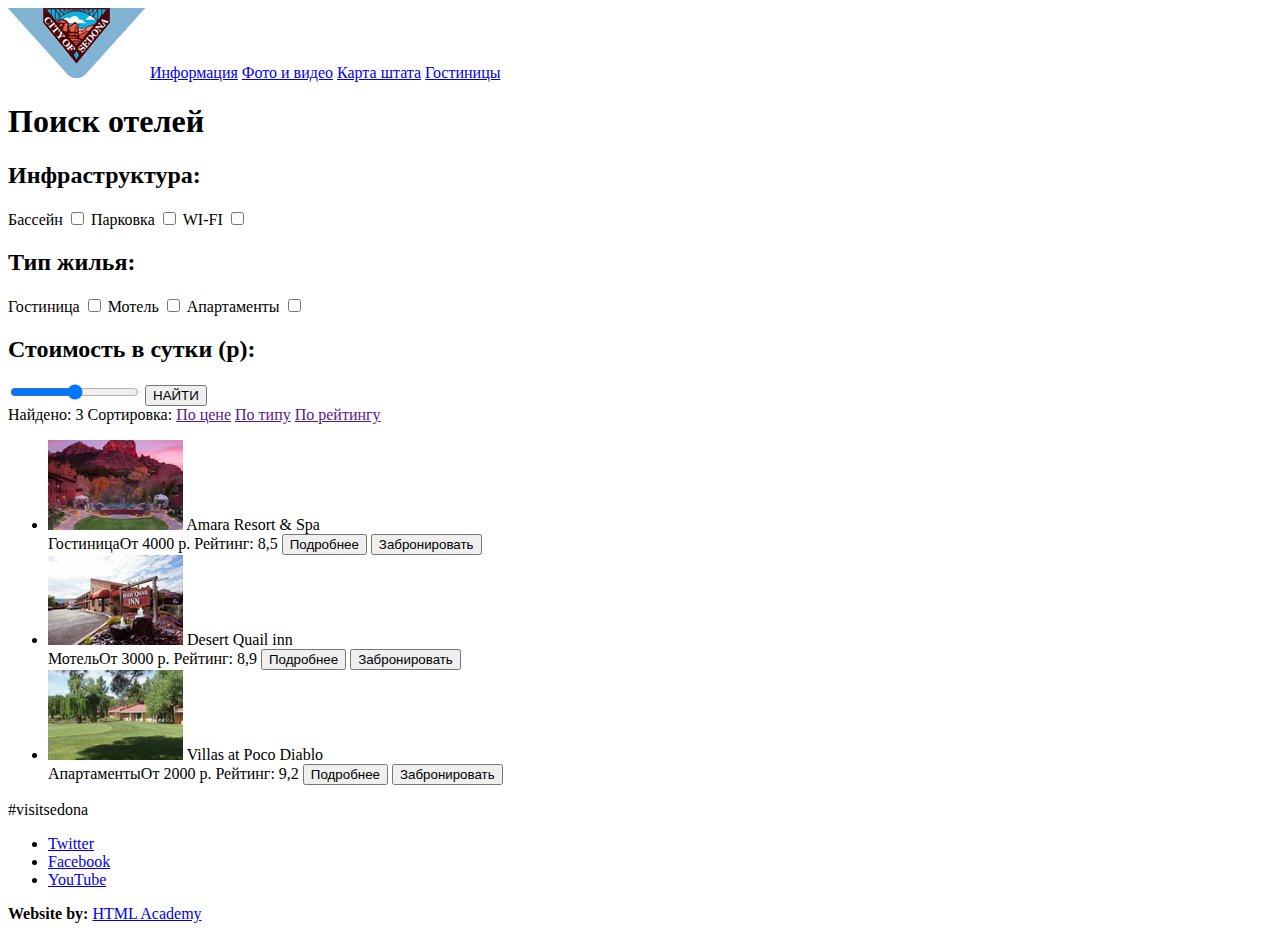
==== hotels.html @ ab0c0e74 "Добавил изображения, создал стилевой файл" ====
<!DOCTYPE html>
<html lang="ru">
    <head>
        <meta charset="utf-8">
        <title>Поиск отелей в Седоне</title>
        <link rel="stylesheet" href="style.css">
    </head>    
	<body>
		<header class="main-header">
			<nav class="main-nav">
				<a class="main-header-logo">
            		<img src="img/Logo-nav.jpg" alt="Логотип Седона" width="138" height="70">
				</a>	
            <!--размер изображения взят от балды-->
            
                <a href="#">Информация</a>
                <a href="#">Фото и видео</a>
                <a href="#">Карта штата</a>
                <a href="#">Гостиницы</a>
            </nav>
		</header>
		
		<main class="container">
			
			<h1 class="visually-hidden">Поиск отелей</h1>
			
			<form action="" method="get" class="hotel-search-form">
				<h2 class="infrastructure">Инфраструктура:</h2>
				<label for="pool-checkbox">Бассейн</label>
				<input type="checkbox" name="pool" id="pool-checkbox">
				<label for="parking-checkbox">Парковка</label>
				<input type="checkbox" name="parking" id="parking-checkbox">
				<label for="wifi-checkbox">WI-FI</label>
				<input type="checkbox" name="wifi" id="wifi-checkbox">

				<h2 class="housing-type">Тип жилья:</h2>
				<label for="hotel-checkbox">Гостиница</label>
				<input type="checkbox" name="hotel" id="hotel-checkbox">
				<label for="motel-checkbox">Мотель</label>
				<input type="checkbox" name="motel" id="motel-checkbox">
				<label for="apartments-checkbox">Апартаменты</label>
				<input type="checkbox" name="apartments" id="apartments-checkbox">

				<h2>Стоимость в сутки (р):</h2>
				<label></label>
				<input type="range" min="0" max="1000000">
				<input type=submit value="НАЙТИ">		
			</form>	
				<div class="search-sort">
					<span class="found">Найдено:</span> <span>3</span>
					<span class="sort">Сортировка:</span> <span class="sort-price"><a href="">По цене</a></span> <span class="sort-type"><a href="">По типу</a></span> <span class="sort-rate"><a href="">По рейтингу</a></span>	
				</div>
			<ul class="search-results">
				<li>
					<img src="img/resort-spa.jpg" width="135" height="90" alt="гостиница">
					<span class="search-results-name">Amara Resort & Spa</span>
					<br>
					<span class="search-results-type">Гостиница</span><span class="search-result-price">От 4000 р.</span>
					<span class="raiting">Рейтинг: 8,5</span>
					<button class="details">Подробнее</button>
					<button class="book">Забронировать</button>
				</li>
				<li>
					<img src="img/Quaill.jpg" width="135" height="90" alt="мотель">
					<span class="search-results-name">Desert Quail inn</span>
					<br>
					<span class="search-results-type">Мотель</span><span class="search-result-price">От 3000 р.</span>
					<span class="raiting">Рейтинг: 8,9</span>
					<button class="details">Подробнее</button>
					<button class="book">Забронировать</button>
				</li>
				<li>
					<img src="img/Poco-diablo.jpg" width="135" height="90" alt="апартаменты">
					<span class="search-results-name">Villas at Poco Diablo</span>
					<br>
					<span class="search-results-type">Апартаменты</span><span class="search-result-price">От 2000 р.</span>
					<span class="raiting">Рейтинг: 9,2</span>
					<button class="details">Подробнее</button>
					<button class="book">Забронировать</button>
				</li>
			</ul>
			
		</main>	
		<footer class="main-footer">
        	<p>#visitsedona</p>
			<div class="social-buttons">
		  		<ul>
          			<li><a class="social-button" href="#">Twitter</a></li>
					<li><a class="social-button" href="#">Facebook</a></li>
					<li><a class="social-button" href="#">YouTube</a></li>
        		</ul>
			</div>
      		<p class="footer-copyright">
        		<b>Website by:</b> 
				<a class="button" href="https://htmlacademy.ru">HTML Academy</a>
			</p>
		
		</footer>
	</body>
</html>
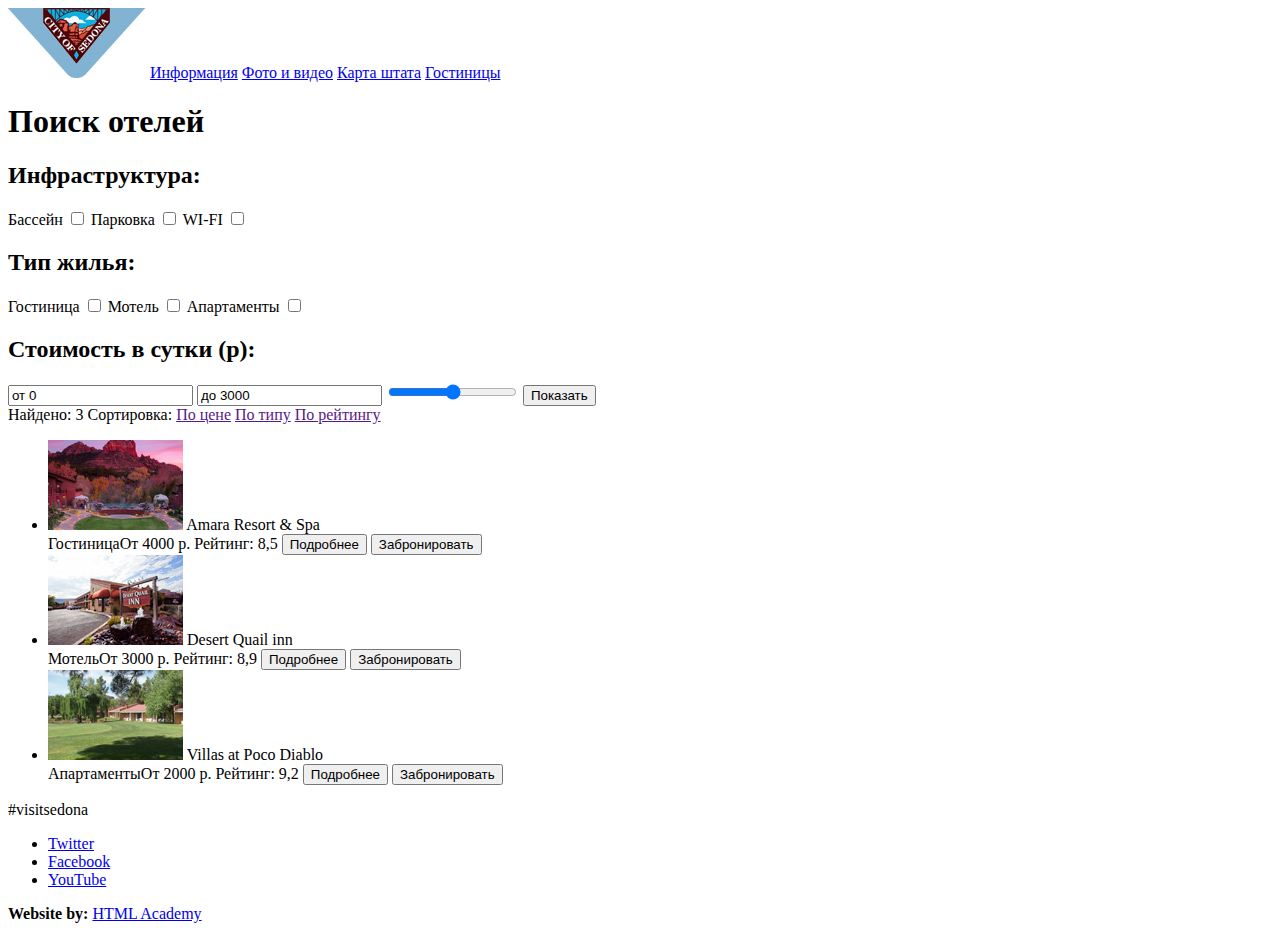
==== commit dc70c01c: "мелкие изменения" ====
--- a/hotels.html
+++ b/hotels.html
@@ -11,7 +11,7 @@
 				<a class="main-header-logo">
             		<img src="img/Logo-nav.jpg" alt="Логотип Седона" width="138" height="70">
 				</a>	
-            <!--размер изображения взят от балды-->
+            
             
                 <a href="#">Информация</a>
                 <a href="#">Фото и видео</a>
@@ -42,9 +42,16 @@
 				<input type="checkbox" name="apartments" id="apartments-checkbox">
 
 				<h2>Стоимость в сутки (р):</h2>
-				<label></label>
-				<input type="range" min="0" max="1000000">
-				<input type=submit value="НАЙТИ">		
+					<label>
+						<input type="text" value="от 0">
+					</label>
+					<label>
+						<input type="text" value="до 3000">	
+					</label>
+					<label>
+						<input type="range" min="0" max="10000" step="100">
+					</label>	
+				<input type=submit value="Показать">		
 			</form>	
 				<div class="search-sort">
 					<span class="found">Найдено:</span> <span>3</span>
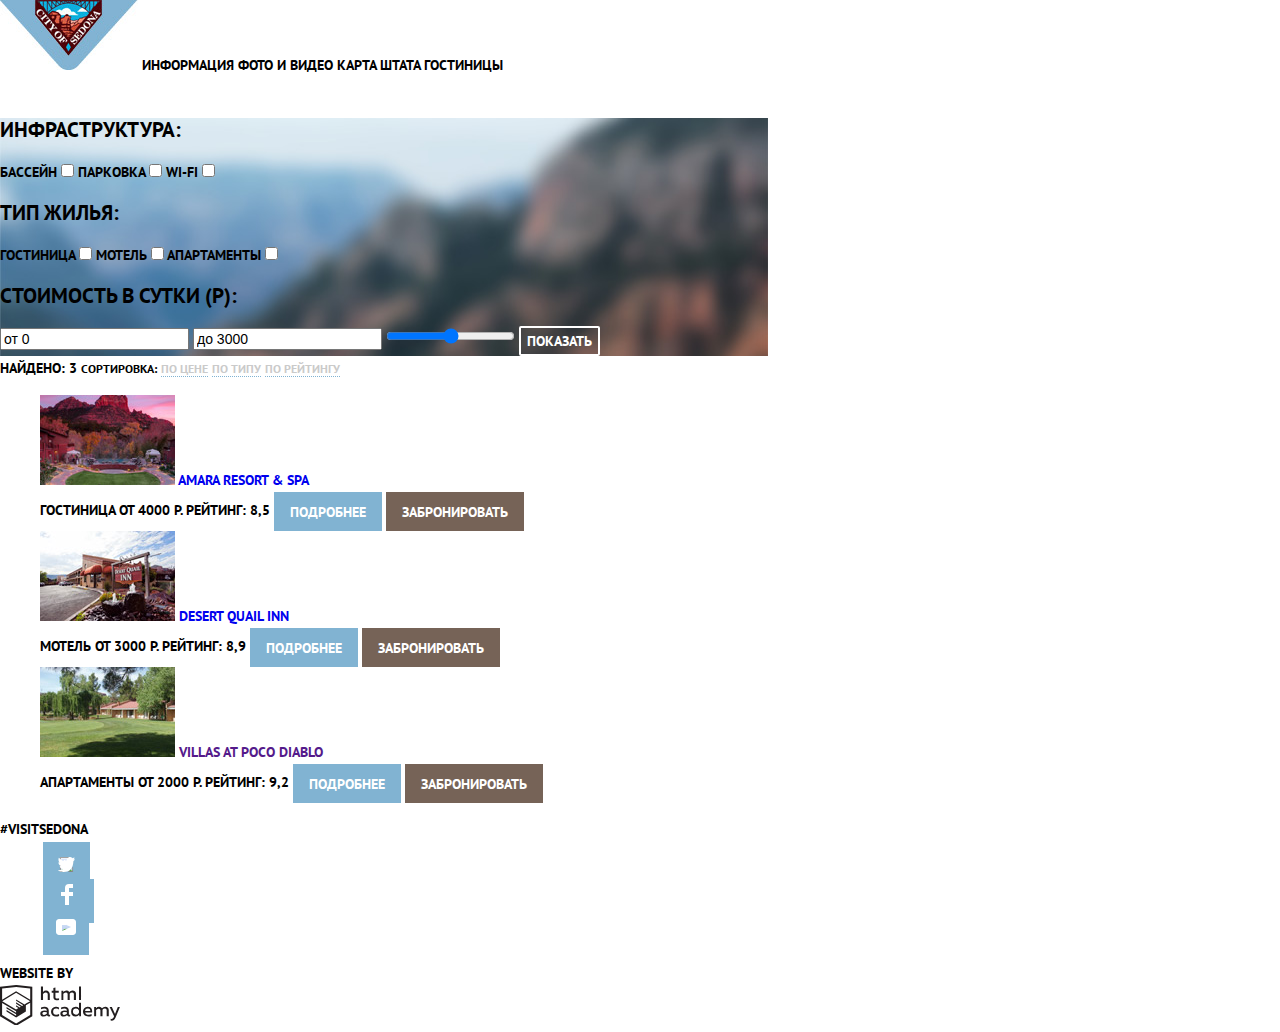
==== commit d740142f: "Базовая стилизация" ====
--- a/hotels.html
+++ b/hotels.html
@@ -3,7 +3,9 @@
     <head>
         <meta charset="utf-8">
         <title>Поиск отелей в Седоне</title>
-        <link rel="stylesheet" href="style.css">
+		<link href="https://fonts.googleapis.com/css?family=PT+Sans:400,700&amp;subset=cyrillic" rel="stylesheet">
+		<link href="css/normalize.css" rel="stylesheet">
+        <link rel="stylesheet" href="css/style.css">
     </head>    
 	<body>
 		<header class="main-header">
@@ -51,36 +53,36 @@
 					<label>
 						<input type="range" min="0" max="10000" step="100">
 					</label>	
-				<input type=submit value="Показать">		
+				<input type=submit value="Показать" class="button-show">		
 			</form>	
 				<div class="search-sort">
 					<span class="found">Найдено:</span> <span>3</span>
-					<span class="sort">Сортировка:</span> <span class="sort-price"><a href="">По цене</a></span> <span class="sort-type"><a href="">По типу</a></span> <span class="sort-rate"><a href="">По рейтингу</a></span>	
+					<span class="sort">Сортировка:</span> <span class="sort-type"><a href="#">По цене</a></span> <span class="sort-type"><a href="#">По типу</a></span> <span class="sort-type"><a href="#">По рейтингу</a></span>	
 				</div>
 			<ul class="search-results">
 				<li>
 					<img src="img/resort-spa.jpg" width="135" height="90" alt="гостиница">
-					<span class="search-results-name">Amara Resort & Spa</span>
+					<span class="search-results-name"><a href="#">Amara Resort & Spa</a></span>
 					<br>
-					<span class="search-results-type">Гостиница</span><span class="search-result-price">От 4000 р.</span>
+					<span class="search-results-type">Гостиница</span> <span class="search-result-price">От 4000 р.</span>
 					<span class="raiting">Рейтинг: 8,5</span>
 					<button class="details">Подробнее</button>
 					<button class="book">Забронировать</button>
 				</li>
 				<li>
 					<img src="img/Quaill.jpg" width="135" height="90" alt="мотель">
-					<span class="search-results-name">Desert Quail inn</span>
+					<span class="search-results-name"><a href="#">Desert Quail inn</a></span>
 					<br>
-					<span class="search-results-type">Мотель</span><span class="search-result-price">От 3000 р.</span>
+					<span class="search-results-type">Мотель</span> <span class="search-result-price">От 3000 р.</span>
 					<span class="raiting">Рейтинг: 8,9</span>
 					<button class="details">Подробнее</button>
 					<button class="book">Забронировать</button>
 				</li>
 				<li>
 					<img src="img/Poco-diablo.jpg" width="135" height="90" alt="апартаменты">
-					<span class="search-results-name">Villas at Poco Diablo</span>
+					<span class="search-results-name"><a href="">Villas at Poco Diablo</a></span>
 					<br>
-					<span class="search-results-type">Апартаменты</span><span class="search-result-price">От 2000 р.</span>
+					<span class="search-results-type">Апартаменты</span> <span class="search-result-price">От 2000 р.</span>
 					<span class="raiting">Рейтинг: 9,2</span>
 					<button class="details">Подробнее</button>
 					<button class="book">Забронировать</button>
@@ -88,20 +90,22 @@
 			</ul>
 			
 		</main>	
-		<footer class="main-footer">
-        	<p>#visitsedona</p>
-			<div class="social-buttons">
-		  		<ul>
-          			<li><a class="social-button" href="#">Twitter</a></li>
-					<li><a class="social-button" href="#">Facebook</a></li>
-					<li><a class="social-button" href="#">YouTube</a></li>
-        		</ul>
-			</div>
-      		<p class="footer-copyright">
-        		<b>Website by:</b> 
-				<a class="button" href="https://htmlacademy.ru">HTML Academy</a>
-			</p>
-		
-		</footer>
+		<footer class="main-footer">	
+    	<p>#visitsedona</p>
+		<div class="social-buttons">
+		  <ul>
+			  <li><a class="social-button twitter" href="#">
+				  <svg xmlns="http://www.w3.org/2000/svg" xmlns:xlink="http://www.w3.org/1999/xlink" width="17" height="15" viewBox="0 0 17 15"><image overflow="visible" width="17" height="15" xlink:href="t.png"/><path fill="#FFF" d="M10.95.144c1.685-.496 2.984.27 3.577 1.179.673-.231 1.331-.481 2.011-.708a2.345 2.345 0 0 1-.857 1.768c.685.17 1.304-.491 1.304-.491-.169 1-1.006 1.788-1.563 2.024-.231 6.75-3.175 11.217-10.077 11.082h-.446c-.41 0-4.164-.46-4.898-1.887 2.271.196 3.893-.422 4.693-1.177-.96-.3-2.679-.477-2.979-2.95.349.106.564.228 1.19.119C1.705 8.247.374 7.53.448 5.33c.285.328 1.067.536 1.34.472C1.085 5.561-.182 2.442.894.85c1.818 1.854 3.735 3.606 7.152 3.773C8.254 2.33 9.183.793 10.95.144z"/></svg><span class="visually-hidden">Twitter</span></a></li>
+          		<li><a class="social-button facebook" href="#"><svg xmlns="http://www.w3.org/2000/svg" width="12" height="22" viewBox="0 0 12 22"><path fill="#FFF" d="M12 4V0H8a4 4 0 0 0-4 4v4H0v4h4v10h4V12h4V8H8V4h4z"/></svg>
+				<span class="visually-hidden">Facebook</span></a></li>
+          		<li><a class="social-button youtube" href="#"><svg xmlns="http://www.w3.org/2000/svg" xmlns:xlink="http://www.w3.org/1999/xlink" width="20" height="16" viewBox="0 0 20 16"><image overflow="visible" width="20" height="16" xlink:href="youtube.png"/><path fill="#FFF" d="M17 0H3C1.35 0 0 1.35 0 3v10c0 1.65 1.35 3 3 3h14c1.65 0 3-1.35 3-3V3c0-1.65-1.35-3-3-3zM6.027 11.998V4.002L15.014 8l-8.987 3.998z"/></svg><span class="visually-hidden">YouTube</span></a></li>
+          </ul>
+      	</div>
+      	<p class="footer-copyright">
+			<b>Website by</b> 
+			<a href="https://htmlacademy.ru"><svg id="Layer_1" data-name="Layer 1" xmlns="http://www.w3.org/2000/svg" viewBox="0 0 108.08 36.85"><title>logo-htmlacademy-small1</title><path d="M44.61,26.88a2,2,0,0,0,.55-0.1v1.33a3.25,3.25,0,0,1-1.18.21,1.67,1.67,0,0,1-1.67-1,4.84,4.84,0,0,1-3.14,1.08c-1.51,0-2.91-.83-2.91-2.55,0-2.13,2-2.79,3.71-2.79a11.08,11.08,0,0,1,2.17.25v-0.3c0-1-.76-1.77-2.19-1.77a7.42,7.42,0,0,0-3,.64v-1.7a10.21,10.21,0,0,1,3.19-.55c2.36,0,3.81,1.12,3.81,3.65v3a0.54,0.54,0,0,0,.49.59h0.17Zm-6.44-1.13A1.35,1.35,0,0,0,39.63,27h0.11a3.39,3.39,0,0,0,2.41-1V24.58a9.72,9.72,0,0,0-1.81-.21c-1,0-2.16.33-2.16,1.38h0Zm12.36-6.11a5,5,0,0,1,2.57.64V22a4.08,4.08,0,0,0-2.3-.7,2.75,2.75,0,1,0,0,5.49,5,5,0,0,0,2.43-.64v1.71a6.27,6.27,0,0,1-2.76.57A4.21,4.21,0,0,1,46,24.51q0-.21,0-0.41a4.32,4.32,0,0,1,4.18-4.46h0.38Zm12.17,7.24a2,2,0,0,0,.55-0.1v1.33a3.25,3.25,0,0,1-1.18.21,1.67,1.67,0,0,1-1.67-1,4.84,4.84,0,0,1-3.14,1.08c-1.51,0-2.91-.83-2.91-2.55,0-2.13,2-2.79,3.71-2.79a11.08,11.08,0,0,1,2.17.25v-0.3c0-1-.76-1.77-2.19-1.77a7.42,7.42,0,0,0-3,.64v-1.7a10.21,10.21,0,0,1,3.19-.55c2.36,0,3.81,1.12,3.81,3.65v3a0.54,0.54,0,0,0,.49.59h0.17Zm-6.44-1.13A1.35,1.35,0,0,0,57.73,27h0.11a3.39,3.39,0,0,0,2.41-1V24.58a9.72,9.72,0,0,0-1.81-.21c-1.06,0-2.16.33-2.16,1.38h0ZM73,16V28.2H71.35V26.88a3.88,3.88,0,0,1-3.19,1.54,4.4,4.4,0,0,1,0-8.78,3.81,3.81,0,0,1,3,1.3V16H73Zm-4.53,5.22a2.76,2.76,0,1,0,0,5.52A2.86,2.86,0,0,0,71.15,25V23A2.91,2.91,0,0,0,68.49,21.27ZM79,19.64c3.31,0,4.46,2.68,3.92,5.09H76.7c0.21,1.5,1.67,2.11,3.19,2.11a6.11,6.11,0,0,0,2.64-.59v1.6a7.14,7.14,0,0,1-3,.57C77,28.42,74.78,27,74.78,24a4.18,4.18,0,0,1,4-4.39H79Zm0.09,1.54a2.28,2.28,0,0,0-2.44,2.1v0.06H81.3A2,2,0,0,0,79.13,21.18Zm5.73,7V19.87h1.65v1a3.81,3.81,0,0,1,2.78-1.27A2.86,2.86,0,0,1,91.89,21a4.12,4.12,0,0,1,2.91-1.33A3.06,3.06,0,0,1,98,23V28.2h-1.9V23.05a1.59,1.59,0,0,0-1.42-1.75H94.42a2.8,2.8,0,0,0-2.07,1.12V28.2h-1.9V23.05A1.59,1.59,0,0,0,89,21.31H88.8a3,3,0,0,0-2.21,1.29v5.63H84.86Zm21.31-8.33h1.9l-3.91,9.46c-0.9,2.17-2.09,2.86-3.35,2.86a4.76,4.76,0,0,1-1.1-.14V30.46a2.86,2.86,0,0,0,.85.12c0.9,0,1.58-.64,2.07-1.9l0.17-.42-4-8.4h2l2.86,6.29ZM38.73,1.46V6.22a3.81,3.81,0,0,1,2.7-1.14,3.25,3.25,0,0,1,3.44,3.4v5.15H43V8.72a1.81,1.81,0,0,0-1.61-2h-0.3a2.93,2.93,0,0,0-2.32,1.39v5.52h-1.9V1.46h1.9ZM49.94,2.31v3h3V6.91h-3v3.81c0,1.1.5,1.46,1.58,1.46a4.49,4.49,0,0,0,1.69-.33v1.6A6.8,6.8,0,0,1,51,13.8a2.55,2.55,0,0,1-2.86-2.74V6.89H46.58V5.26h1.5V2.74Zm5.4,11.31V5.28H57v1A3.81,3.81,0,0,1,59.77,5a2.86,2.86,0,0,1,2.6,1.33A4.12,4.12,0,0,1,65.28,5,3.06,3.06,0,0,1,68.44,8.4v5.21h-1.9V8.46a1.59,1.59,0,0,0-1.42-1.75H64.89a2.8,2.8,0,0,0-2.07,1.12v5.78h-1.9V8.46A1.59,1.59,0,0,0,59.5,6.71H59.27A3,3,0,0,0,57.06,8v5.63H55.34ZM71.17,1.45H73V13.6H71.17V1.45ZM14.71,0H14.55L0,1.54V28.21l14.55,8.66,14.55-8.66V1.54Zm12.5,27.1L14.55,34.64,1.9,27.12V16.18l12.59,7.5V25L5.86,19.9v1.31l8.68,5.21v1.39L5.87,22.65V24l8.68,5.21,8.75-5.24V18.31L27.2,16V27.12Zm0-12.53-3.48,2-1.6,1L14.51,13v1.31L21,18.23H21l-0.14.09-1,.54-5.37-3.2V17l4.24,2.52-1,.67-3.2-1.9v1.31l2.1,1.24L14.5,22.1,2,14.65,14.51,7.11Zm0-1.32L14.49,5.76,1.91,13.25v-10L14.56,1.92,27.21,3.25v10h0Z" transform="translate(0 -0.02)" fill="#231f20"/></svg>
+				<span class="visually-hidden">HTML Academy</span></a>
+		</p>
+    </footer>
 	</body>
 </html>	--- a/css/style.css
+++ b/css/style.css
@@ -0,0 +1,354 @@
+body {
+	margin: 0;
+	padding: 0;
+
+	font-family: "PT Sans", Arial, sans-serif;
+	font-size: 14px;
+	line-height: 24px;
+	font-weight: 700;
+	color: #000000;
+	text-transform: uppercase;
+
+	background-color: #ffffff;
+	
+}
+
+.visually-hidden
+{
+	font-size: 0px;
+}
+
+a {
+  text-decoration: none;
+}
+
+.main-nav {
+	font-weight: bold;
+	
+}
+
+
+.main-nav a {
+	color: black;
+}
+
+.main-nav a:hover,
+.main-nav a:focus
+{
+	color: #81b3d2;
+}
+
+.main-nav a:visited
+{
+	color: black;
+}
+
+.main-header-logo
+{
+	margin-left: auto;
+	margin-right: auto;
+}
+
+.reasons-top,
+.reasons-bottom,
+.features,
+.social-buttons ul
+
+{
+	list-style: none;
+}
+
+.reasons,
+.features
+
+{
+	text-align: center;
+}
+
+.intro
+{
+	background-color: #ffffff;
+}
+
+.intro-big 
+{
+	font-size: 21px;
+	font-weight: bold;
+}
+
+.intro-small
+{
+	color: #333333;
+}
+
+.reasons-top 
+{
+	background-color: #81b3d2;
+	color: white;
+}
+
+.reasons-header 
+{
+	font-size: 21px;
+	color: white;
+	font-weight: bold;
+}
+
+.features
+{
+	background-color: #ffffff;
+}
+
+.reasons-bottom 
+{
+	background-color: #eeeeee;
+	color: #333333;
+}
+
+.reasons-header-bottom
+
+{
+	font-size: 21px;
+	color: black;
+	font-weight: bold;
+}
+
+.features h3 
+{
+	font-size: 21px;
+	color: black;
+	font-weight: bold;
+}
+
+.features a {
+	color: black;
+}
+
+
+.features a:hover,
+.features a:focus
+{
+	color: #81b3d2;
+}
+
+.features a:visited
+{
+	color: black;
+}
+
+.features p
+{
+	color: #333333;
+}
+
+.interest
+{
+font-size: 30px;	
+}
+
+.map-section p
+
+{
+	color: #333333;
+}
+
+.map-section button
+{
+  font: inherit;	
+  text-align: center;
+  color: #ffffff;
+  vertical-align: middle;
+  text-transform: uppercase;
+  background-color: #766357;
+  border: none;	
+  padding-top: 30px;	
+  padding-bottom: 30px;
+  padding-left: 135px;
+  padding-right: 135px;
+	
+}
+
+.social-button
+{
+	text-align: center;
+	background-color: #81b3d2;
+	vertical-align: middle;
+}
+
+.twitter
+{
+	padding-top: 16px;
+	padding-bottom: 15px;
+	padding-left: 15px; 
+	padding-right: 15px;
+	margin: 3px;
+}
+
+.facebook
+{
+	padding-top: 13px;
+	padding-bottom: 13px;
+	padding-left: 18px; 
+	padding-right: 17px;
+	margin: 3px;
+}
+
+.youtube
+{
+	padding: 16px 13px 16px 13px;
+	margin: 3px;
+}
+
+.footer-copyright
+{
+	width: 120px;
+	height: 45px;
+	background-color: white;
+}
+
+
+
+/*страница поиска отелей*/
+
+
+.hotel-search-form
+{
+	background-image: url(../img/Hotels-background.jpg);
+	background-repeat:	no-repeat;
+}
+
+.button-show
+{
+	font: inherit;	
+  text-align: center;
+  color: #ffffff;
+  vertical-align: middle;
+  text-transform: uppercase;
+  background-color: rgba(255,255,255,0);
+	border: 2px solid white;
+	border-radius: 2px;
+}
+
+.button-show:hover,
+.button-show:focus
+{
+	background-color: white;
+	color: black;
+}
+
+.search-results
+{
+	list-style: none;
+}
+
+.sort
+{
+	font-size: 12px;
+}
+
+.sort-type a
+{
+	font-size: 12px;
+	color: #cacaca;
+	border-bottom: 1px dotted #81b3d2;
+}
+
+.sort-type a:visited
+{
+	color: #cacaca;
+}
+
+.sort-type a:hover,
+.sort-type a:focus
+{
+	color: #81b3d2;
+}
+
+.sort-type a:active
+{
+	color: black;
+}
+
+.search-result-name
+{
+	color: black;
+	font-weight: bold;
+}
+
+.search-result-name:visited
+{
+	color: black;
+}
+
+.search-result-name:hover,
+.search-result-name:focus
+{
+	color: #81b3d2;
+}
+
+.search-result-name:active
+{
+	color: #cacaca;
+	
+}
+
+
+
+.details
+{
+	  font: inherit;	
+  text-align: center;
+  color: #ffffff;
+  vertical-align: middle;
+  text-transform: uppercase;
+  background-color: #81b3d2;
+  border: none;	
+  padding-top: 8px;	
+  padding-bottom: 7px;
+  padding-left: 16px;
+  padding-right: 16px;
+  outline: none;	
+  
+}
+
+.book
+
+{
+
+	  font: inherit;	
+  text-align: center;
+  color: #ffffff;
+  vertical-align: middle;
+  text-transform: uppercase;
+  background-color: #766357;
+  border: none;	
+  padding-top: 8px;	
+  padding-bottom: 7px;
+  padding-left: 16px;
+  padding-right: 16px;
+	outline: none;
+}
+
+.details:hover,
+.details:focus
+{
+	background-color: #669ec0;
+}
+
+.details:active
+{
+	background-color: #5496bd;
+	color: #94b9d2;
+}
+
+.book:hover,
+.book:focus
+{
+	background-color: #604e43;
+}
+
+.book:active
+{
+	background-color: #503e33;
+	color: #8b827c;
+}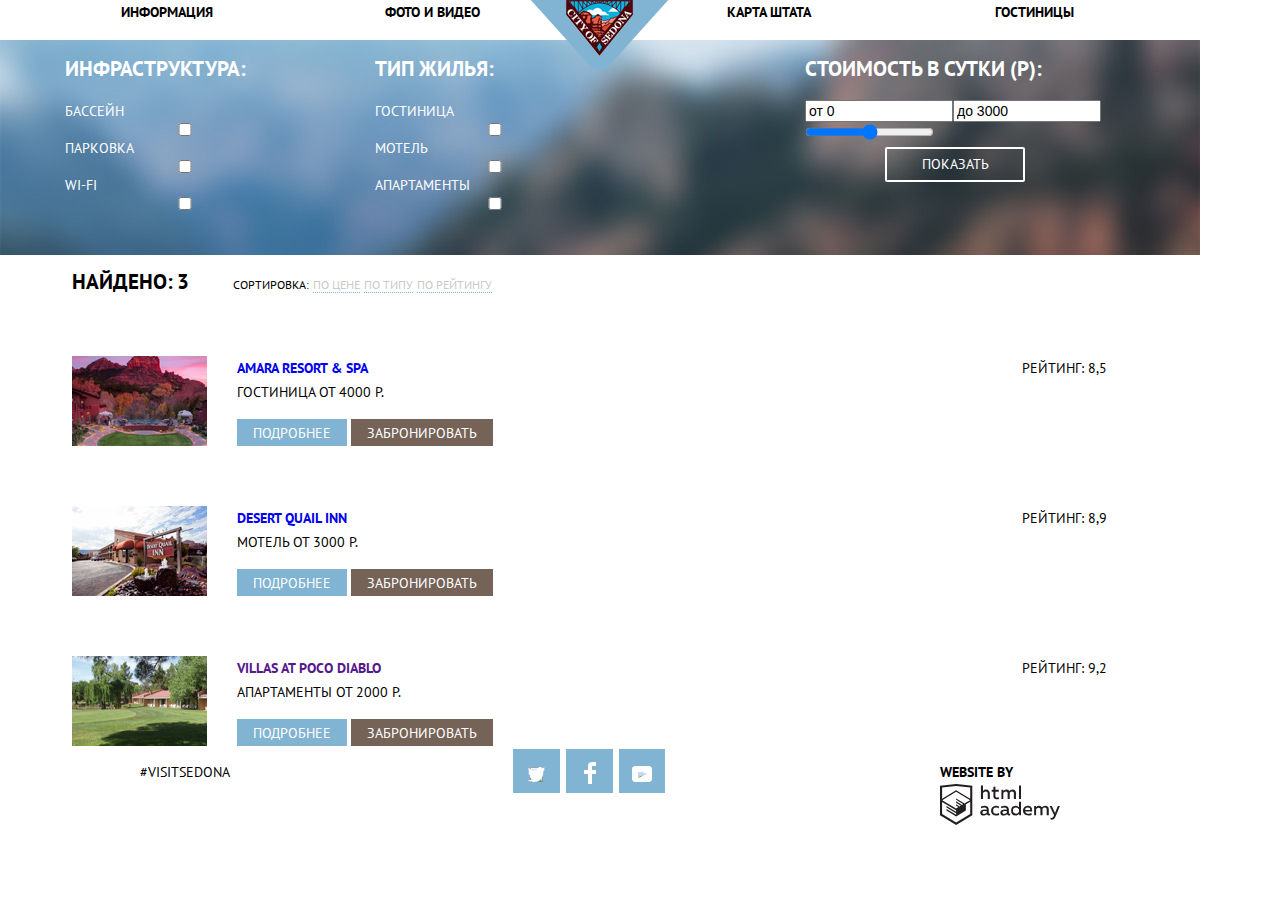
==== commit f05269b7: "Сетка" ====
--- a/hotels.html
+++ b/hotels.html
@@ -9,101 +9,134 @@
     </head>    
 	<body>
 		<header class="main-header">
-			<nav class="main-nav">
-				<a class="main-header-logo">
-            		<img src="img/Logo-nav.jpg" alt="Логотип Седона" width="138" height="70">
-				</a>	
-            
-            
-                <a href="#">Информация</a>
-                <a href="#">Фото и видео</a>
-                <a href="#">Карта штата</a>
-                <a href="#">Гостиницы</a>
-            </nav>
-		</header>
+				<nav class="main-nav">
+						
+					<div class="main-header-links">	
+						<div class="main-header-links-1">
+							<a href="#">Информация</a>
+							<a href="#">Фото и видео</a>
+						</div>
+						<div class="main-header-logo">
+						<a href=#>
+						<img src="img/Top-logo.png" width="138" height="70">
+						</a>	
+					</div>
+						<div class="main-header-links-2">
+							<a href="#">Карта штата</a>
+							<a href="#">Гостиницы</a>
+						</div>
+					</div>	
+				</nav>
+			</header>
 		
 		<main class="container">
 			
 			<h1 class="visually-hidden">Поиск отелей</h1>
 			
 			<form action="" method="get" class="hotel-search-form">
-				<h2 class="infrastructure">Инфраструктура:</h2>
-				<label for="pool-checkbox">Бассейн</label>
-				<input type="checkbox" name="pool" id="pool-checkbox">
-				<label for="parking-checkbox">Парковка</label>
-				<input type="checkbox" name="parking" id="parking-checkbox">
-				<label for="wifi-checkbox">WI-FI</label>
-				<input type="checkbox" name="wifi" id="wifi-checkbox">
-
-				<h2 class="housing-type">Тип жилья:</h2>
-				<label for="hotel-checkbox">Гостиница</label>
-				<input type="checkbox" name="hotel" id="hotel-checkbox">
-				<label for="motel-checkbox">Мотель</label>
-				<input type="checkbox" name="motel" id="motel-checkbox">
-				<label for="apartments-checkbox">Апартаменты</label>
-				<input type="checkbox" name="apartments" id="apartments-checkbox">
-
-				<h2>Стоимость в сутки (р):</h2>
-					<label>
-						<input type="text" value="от 0">
-					</label>
-					<label>
-						<input type="text" value="до 3000">	
-					</label>
-					<label>
-						<input type="range" min="0" max="10000" step="100">
-					</label>	
-				<input type=submit value="Показать" class="button-show">		
+				<div class="infrastructure">
+					<h2 class="infrastructure-header">Инфраструктура:</h2>
+					<label for="pool-checkbox">Бассейн</label>
+					<input type="checkbox" name="pool" id="pool-checkbox">
+					<label for="parking-checkbox">Парковка</label>
+					<input type="checkbox" name="parking" id="parking-checkbox">
+					<label for="wifi-checkbox">WI-FI</label>
+					<input type="checkbox" name="wifi" id="wifi-checkbox">
+				</div>
+				
+				<div class="housing-type">
+					<h2 class="housing-type-header">Тип жилья:</h2>
+					<label for="hotel-checkbox">Гостиница</label>
+					<input type="checkbox" name="hotel" id="hotel-checkbox">
+					<label for="motel-checkbox">Мотель</label>
+					<input type="checkbox" name="motel" id="motel-checkbox">
+					<label for="apartments-checkbox">Апартаменты</label>
+					<input type="checkbox" name="apartments" id="apartments-checkbox">
+				</div>
+				
+				<div class="cost-per-day">
+					<h2>Стоимость в сутки (р):</h2>
+						<div class="slider-text">
+							<label>
+								<input type="text" value="от 0">
+							</label>
+							<label>
+								<input type="text" value="до 3000">	
+							</label>
+						</div>
+						<label class="slider">
+							<input type="range" min="0" max="10000" step="100" name="slider">
+						</label>	
+					<input type=submit value="Показать" class="button-show">
+				</div>
 			</form>	
 				<div class="search-sort">
-					<span class="found">Найдено:</span> <span>3</span>
+					<span class="found">Найдено:</span> <span class="found">3</span>
 					<span class="sort">Сортировка:</span> <span class="sort-type"><a href="#">По цене</a></span> <span class="sort-type"><a href="#">По типу</a></span> <span class="sort-type"><a href="#">По рейтингу</a></span>	
 				</div>
 			<ul class="search-results">
-				<li>
+				<li class="search-result-1">
 					<img src="img/resort-spa.jpg" width="135" height="90" alt="гостиница">
+				<div class="result-1-1">
 					<span class="search-results-name"><a href="#">Amara Resort & Spa</a></span>
-					<br>
-					<span class="search-results-type">Гостиница</span> <span class="search-result-price">От 4000 р.</span>
+					<div>
+						<span class="search-results-type">Гостиница</span> <span class="search-result-price">От 4000 р.</span>
+					</div>	
+					
+					<div class="buttons">
+						<button class="details">Подробнее</button>
+						<button class="book">Забронировать</button>
+					</div>
+				</div>	
 					<span class="raiting">Рейтинг: 8,5</span>
-					<button class="details">Подробнее</button>
-					<button class="book">Забронировать</button>
 				</li>
-				<li>
-					<img src="img/Quaill.jpg" width="135" height="90" alt="мотель">
-					<span class="search-results-name"><a href="#">Desert Quail inn</a></span>
-					<br>
-					<span class="search-results-type">Мотель</span> <span class="search-result-price">От 3000 р.</span>
+				<li class="search-result-2">
+						<img src="img/Quaill.jpg" width="135" height="90" alt="мотель">
+				<div class="result-2-1">
+						<span class="search-results-name"><a href="#">Desert Quail inn</a></span>
+					<div>
+					
+						<span class="search-results-type">Мотель</span> <span class="search-result-price">От 3000 р.</span>
+					</div>
+					<div class="buttons">
+					
+						<button class="details">Подробнее</button>
+						<button class="book">Забронировать</button>
+					</div>
+				</div>
 					<span class="raiting">Рейтинг: 8,9</span>
-					<button class="details">Подробнее</button>
-					<button class="book">Забронировать</button>
 				</li>
-				<li>
+				<li class="search-result-3">
 					<img src="img/Poco-diablo.jpg" width="135" height="90" alt="апартаменты">
-					<span class="search-results-name"><a href="">Villas at Poco Diablo</a></span>
-					<br>
-					<span class="search-results-type">Апартаменты</span> <span class="search-result-price">От 2000 р.</span>
-					<span class="raiting">Рейтинг: 9,2</span>
-					<button class="details">Подробнее</button>
-					<button class="book">Забронировать</button>
+					<div class="result-3-1">
+						<span class="search-results-name"><a href="">Villas at Poco Diablo</a></span>
+						<div>
+							<span class="search-results-type">Апартаменты</span> <span class="search-result-price">От 2000 р.</span>
+						</div>
+						<div class="buttons">
+
+							<button class="details">Подробнее</button>
+							<button class="book">Забронировать</button>
+						</div>
+					</div>		
+					<span class="raiting">Рейтинг: 9,2</span>	
 				</li>
 			</ul>
 			
 		</main>	
 		<footer class="main-footer">	
     	<p>#visitsedona</p>
-		<div class="social-buttons">
-		  <ul>
-			  <li><a class="social-button twitter" href="#">
-				  <svg xmlns="http://www.w3.org/2000/svg" xmlns:xlink="http://www.w3.org/1999/xlink" width="17" height="15" viewBox="0 0 17 15"><image overflow="visible" width="17" height="15" xlink:href="t.png"/><path fill="#FFF" d="M10.95.144c1.685-.496 2.984.27 3.577 1.179.673-.231 1.331-.481 2.011-.708a2.345 2.345 0 0 1-.857 1.768c.685.17 1.304-.491 1.304-.491-.169 1-1.006 1.788-1.563 2.024-.231 6.75-3.175 11.217-10.077 11.082h-.446c-.41 0-4.164-.46-4.898-1.887 2.271.196 3.893-.422 4.693-1.177-.96-.3-2.679-.477-2.979-2.95.349.106.564.228 1.19.119C1.705 8.247.374 7.53.448 5.33c.285.328 1.067.536 1.34.472C1.085 5.561-.182 2.442.894.85c1.818 1.854 3.735 3.606 7.152 3.773C8.254 2.33 9.183.793 10.95.144z"/></svg><span class="visually-hidden">Twitter</span></a></li>
-          		<li><a class="social-button facebook" href="#"><svg xmlns="http://www.w3.org/2000/svg" width="12" height="22" viewBox="0 0 12 22"><path fill="#FFF" d="M12 4V0H8a4 4 0 0 0-4 4v4H0v4h4v10h4V12h4V8H8V4h4z"/></svg>
-				<span class="visually-hidden">Facebook</span></a></li>
-          		<li><a class="social-button youtube" href="#"><svg xmlns="http://www.w3.org/2000/svg" xmlns:xlink="http://www.w3.org/1999/xlink" width="20" height="16" viewBox="0 0 20 16"><image overflow="visible" width="20" height="16" xlink:href="youtube.png"/><path fill="#FFF" d="M17 0H3C1.35 0 0 1.35 0 3v10c0 1.65 1.35 3 3 3h14c1.65 0 3-1.35 3-3V3c0-1.65-1.35-3-3-3zM6.027 11.998V4.002L15.014 8l-8.987 3.998z"/></svg><span class="visually-hidden">YouTube</span></a></li>
-          </ul>
-      	</div>
+			<div class="social-buttons">
+		  
+			  <a class="social-button twitter" href="#">
+				  <svg xmlns="http://www.w3.org/2000/svg" xmlns:xlink="http://www.w3.org/1999/xlink" width="17" height="15" viewBox="0 0 17 15"><image overflow="visible" width="17" height="15" xlink:href="t.png"/><path fill="#FFF" d="M10.95.144c1.685-.496 2.984.27 3.577 1.179.673-.231 1.331-.481 2.011-.708a2.345 2.345 0 0 1-.857 1.768c.685.17 1.304-.491 1.304-.491-.169 1-1.006 1.788-1.563 2.024-.231 6.75-3.175 11.217-10.077 11.082h-.446c-.41 0-4.164-.46-4.898-1.887 2.271.196 3.893-.422 4.693-1.177-.96-.3-2.679-.477-2.979-2.95.349.106.564.228 1.19.119C1.705 8.247.374 7.53.448 5.33c.285.328 1.067.536 1.34.472C1.085 5.561-.182 2.442.894.85c1.818 1.854 3.735 3.606 7.152 3.773C8.254 2.33 9.183.793 10.95.144z"/></svg><span class="visually-hidden">Twitter</span></a>
+          		<a class="social-button facebook" href="#"><svg xmlns="http://www.w3.org/2000/svg" width="12" height="22" viewBox="0 0 12 22"><path fill="#FFF" d="M12 4V0H8a4 4 0 0 0-4 4v4H0v4h4v10h4V12h4V8H8V4h4z"/></svg>
+				<span class="visually-hidden">Facebook</span></a>
+				<a class="social-button youtube" href="#"><svg xmlns="http://www.w3.org/2000/svg" xmlns:xlink="http://www.w3.org/1999/xlink" width="20" height="16" viewBox="0 0 20 16"><image overflow="visible" width="20" height="16" xlink:href="youtube.png"/><path fill="#FFF" d="M17 0H3C1.35 0 0 1.35 0 3v10c0 1.65 1.35 3 3 3h14c1.65 0 3-1.35 3-3V3c0-1.65-1.35-3-3-3zM6.027 11.998V4.002L15.014 8l-8.987 3.998z"/></svg><span class="visually-hidden">YouTube</span></a>
+      		</div>
       	<p class="footer-copyright">
 			<b>Website by</b> 
-			<a href="https://htmlacademy.ru"><svg id="Layer_1" data-name="Layer 1" xmlns="http://www.w3.org/2000/svg" viewBox="0 0 108.08 36.85"><title>logo-htmlacademy-small1</title><path d="M44.61,26.88a2,2,0,0,0,.55-0.1v1.33a3.25,3.25,0,0,1-1.18.21,1.67,1.67,0,0,1-1.67-1,4.84,4.84,0,0,1-3.14,1.08c-1.51,0-2.91-.83-2.91-2.55,0-2.13,2-2.79,3.71-2.79a11.08,11.08,0,0,1,2.17.25v-0.3c0-1-.76-1.77-2.19-1.77a7.42,7.42,0,0,0-3,.64v-1.7a10.21,10.21,0,0,1,3.19-.55c2.36,0,3.81,1.12,3.81,3.65v3a0.54,0.54,0,0,0,.49.59h0.17Zm-6.44-1.13A1.35,1.35,0,0,0,39.63,27h0.11a3.39,3.39,0,0,0,2.41-1V24.58a9.72,9.72,0,0,0-1.81-.21c-1,0-2.16.33-2.16,1.38h0Zm12.36-6.11a5,5,0,0,1,2.57.64V22a4.08,4.08,0,0,0-2.3-.7,2.75,2.75,0,1,0,0,5.49,5,5,0,0,0,2.43-.64v1.71a6.27,6.27,0,0,1-2.76.57A4.21,4.21,0,0,1,46,24.51q0-.21,0-0.41a4.32,4.32,0,0,1,4.18-4.46h0.38Zm12.17,7.24a2,2,0,0,0,.55-0.1v1.33a3.25,3.25,0,0,1-1.18.21,1.67,1.67,0,0,1-1.67-1,4.84,4.84,0,0,1-3.14,1.08c-1.51,0-2.91-.83-2.91-2.55,0-2.13,2-2.79,3.71-2.79a11.08,11.08,0,0,1,2.17.25v-0.3c0-1-.76-1.77-2.19-1.77a7.42,7.42,0,0,0-3,.64v-1.7a10.21,10.21,0,0,1,3.19-.55c2.36,0,3.81,1.12,3.81,3.65v3a0.54,0.54,0,0,0,.49.59h0.17Zm-6.44-1.13A1.35,1.35,0,0,0,57.73,27h0.11a3.39,3.39,0,0,0,2.41-1V24.58a9.72,9.72,0,0,0-1.81-.21c-1.06,0-2.16.33-2.16,1.38h0ZM73,16V28.2H71.35V26.88a3.88,3.88,0,0,1-3.19,1.54,4.4,4.4,0,0,1,0-8.78,3.81,3.81,0,0,1,3,1.3V16H73Zm-4.53,5.22a2.76,2.76,0,1,0,0,5.52A2.86,2.86,0,0,0,71.15,25V23A2.91,2.91,0,0,0,68.49,21.27ZM79,19.64c3.31,0,4.46,2.68,3.92,5.09H76.7c0.21,1.5,1.67,2.11,3.19,2.11a6.11,6.11,0,0,0,2.64-.59v1.6a7.14,7.14,0,0,1-3,.57C77,28.42,74.78,27,74.78,24a4.18,4.18,0,0,1,4-4.39H79Zm0.09,1.54a2.28,2.28,0,0,0-2.44,2.1v0.06H81.3A2,2,0,0,0,79.13,21.18Zm5.73,7V19.87h1.65v1a3.81,3.81,0,0,1,2.78-1.27A2.86,2.86,0,0,1,91.89,21a4.12,4.12,0,0,1,2.91-1.33A3.06,3.06,0,0,1,98,23V28.2h-1.9V23.05a1.59,1.59,0,0,0-1.42-1.75H94.42a2.8,2.8,0,0,0-2.07,1.12V28.2h-1.9V23.05A1.59,1.59,0,0,0,89,21.31H88.8a3,3,0,0,0-2.21,1.29v5.63H84.86Zm21.31-8.33h1.9l-3.91,9.46c-0.9,2.17-2.09,2.86-3.35,2.86a4.76,4.76,0,0,1-1.1-.14V30.46a2.86,2.86,0,0,0,.85.12c0.9,0,1.58-.64,2.07-1.9l0.17-.42-4-8.4h2l2.86,6.29ZM38.73,1.46V6.22a3.81,3.81,0,0,1,2.7-1.14,3.25,3.25,0,0,1,3.44,3.4v5.15H43V8.72a1.81,1.81,0,0,0-1.61-2h-0.3a2.93,2.93,0,0,0-2.32,1.39v5.52h-1.9V1.46h1.9ZM49.94,2.31v3h3V6.91h-3v3.81c0,1.1.5,1.46,1.58,1.46a4.49,4.49,0,0,0,1.69-.33v1.6A6.8,6.8,0,0,1,51,13.8a2.55,2.55,0,0,1-2.86-2.74V6.89H46.58V5.26h1.5V2.74Zm5.4,11.31V5.28H57v1A3.81,3.81,0,0,1,59.77,5a2.86,2.86,0,0,1,2.6,1.33A4.12,4.12,0,0,1,65.28,5,3.06,3.06,0,0,1,68.44,8.4v5.21h-1.9V8.46a1.59,1.59,0,0,0-1.42-1.75H64.89a2.8,2.8,0,0,0-2.07,1.12v5.78h-1.9V8.46A1.59,1.59,0,0,0,59.5,6.71H59.27A3,3,0,0,0,57.06,8v5.63H55.34ZM71.17,1.45H73V13.6H71.17V1.45ZM14.71,0H14.55L0,1.54V28.21l14.55,8.66,14.55-8.66V1.54Zm12.5,27.1L14.55,34.64,1.9,27.12V16.18l12.59,7.5V25L5.86,19.9v1.31l8.68,5.21v1.39L5.87,22.65V24l8.68,5.21,8.75-5.24V18.31L27.2,16V27.12Zm0-12.53-3.48,2-1.6,1L14.51,13v1.31L21,18.23H21l-0.14.09-1,.54-5.37-3.2V17l4.24,2.52-1,.67-3.2-1.9v1.31l2.1,1.24L14.5,22.1,2,14.65,14.51,7.11Zm0-1.32L14.49,5.76,1.91,13.25v-10L14.56,1.92,27.21,3.25v10h0Z" transform="translate(0 -0.02)" fill="#231f20"/></svg>
+			<a href="https://htmlacademy.ru/intensive/htmlcss"><svg id="Layer_1" data-name="Layer 1" xmlns="http://www.w3.org/2000/svg" viewBox="0 0 108.08 36.85"><title>logo-htmlacademy-small1</title><path d="M44.61,26.88a2,2,0,0,0,.55-0.1v1.33a3.25,3.25,0,0,1-1.18.21,1.67,1.67,0,0,1-1.67-1,4.84,4.84,0,0,1-3.14,1.08c-1.51,0-2.91-.83-2.91-2.55,0-2.13,2-2.79,3.71-2.79a11.08,11.08,0,0,1,2.17.25v-0.3c0-1-.76-1.77-2.19-1.77a7.42,7.42,0,0,0-3,.64v-1.7a10.21,10.21,0,0,1,3.19-.55c2.36,0,3.81,1.12,3.81,3.65v3a0.54,0.54,0,0,0,.49.59h0.17Zm-6.44-1.13A1.35,1.35,0,0,0,39.63,27h0.11a3.39,3.39,0,0,0,2.41-1V24.58a9.72,9.72,0,0,0-1.81-.21c-1,0-2.16.33-2.16,1.38h0Zm12.36-6.11a5,5,0,0,1,2.57.64V22a4.08,4.08,0,0,0-2.3-.7,2.75,2.75,0,1,0,0,5.49,5,5,0,0,0,2.43-.64v1.71a6.27,6.27,0,0,1-2.76.57A4.21,4.21,0,0,1,46,24.51q0-.21,0-0.41a4.32,4.32,0,0,1,4.18-4.46h0.38Zm12.17,7.24a2,2,0,0,0,.55-0.1v1.33a3.25,3.25,0,0,1-1.18.21,1.67,1.67,0,0,1-1.67-1,4.84,4.84,0,0,1-3.14,1.08c-1.51,0-2.91-.83-2.91-2.55,0-2.13,2-2.79,3.71-2.79a11.08,11.08,0,0,1,2.17.25v-0.3c0-1-.76-1.77-2.19-1.77a7.42,7.42,0,0,0-3,.64v-1.7a10.21,10.21,0,0,1,3.19-.55c2.36,0,3.81,1.12,3.81,3.65v3a0.54,0.54,0,0,0,.49.59h0.17Zm-6.44-1.13A1.35,1.35,0,0,0,57.73,27h0.11a3.39,3.39,0,0,0,2.41-1V24.58a9.72,9.72,0,0,0-1.81-.21c-1.06,0-2.16.33-2.16,1.38h0ZM73,16V28.2H71.35V26.88a3.88,3.88,0,0,1-3.19,1.54,4.4,4.4,0,0,1,0-8.78,3.81,3.81,0,0,1,3,1.3V16H73Zm-4.53,5.22a2.76,2.76,0,1,0,0,5.52A2.86,2.86,0,0,0,71.15,25V23A2.91,2.91,0,0,0,68.49,21.27ZM79,19.64c3.31,0,4.46,2.68,3.92,5.09H76.7c0.21,1.5,1.67,2.11,3.19,2.11a6.11,6.11,0,0,0,2.64-.59v1.6a7.14,7.14,0,0,1-3,.57C77,28.42,74.78,27,74.78,24a4.18,4.18,0,0,1,4-4.39H79Zm0.09,1.54a2.28,2.28,0,0,0-2.44,2.1v0.06H81.3A2,2,0,0,0,79.13,21.18Zm5.73,7V19.87h1.65v1a3.81,3.81,0,0,1,2.78-1.27A2.86,2.86,0,0,1,91.89,21a4.12,4.12,0,0,1,2.91-1.33A3.06,3.06,0,0,1,98,23V28.2h-1.9V23.05a1.59,1.59,0,0,0-1.42-1.75H94.42a2.8,2.8,0,0,0-2.07,1.12V28.2h-1.9V23.05A1.59,1.59,0,0,0,89,21.31H88.8a3,3,0,0,0-2.21,1.29v5.63H84.86Zm21.31-8.33h1.9l-3.91,9.46c-0.9,2.17-2.09,2.86-3.35,2.86a4.76,4.76,0,0,1-1.1-.14V30.46a2.86,2.86,0,0,0,.85.12c0.9,0,1.58-.64,2.07-1.9l0.17-.42-4-8.4h2l2.86,6.29ZM38.73,1.46V6.22a3.81,3.81,0,0,1,2.7-1.14,3.25,3.25,0,0,1,3.44,3.4v5.15H43V8.72a1.81,1.81,0,0,0-1.61-2h-0.3a2.93,2.93,0,0,0-2.32,1.39v5.52h-1.9V1.46h1.9ZM49.94,2.31v3h3V6.91h-3v3.81c0,1.1.5,1.46,1.58,1.46a4.49,4.49,0,0,0,1.69-.33v1.6A6.8,6.8,0,0,1,51,13.8a2.55,2.55,0,0,1-2.86-2.74V6.89H46.58V5.26h1.5V2.74Zm5.4,11.31V5.28H57v1A3.81,3.81,0,0,1,59.77,5a2.86,2.86,0,0,1,2.6,1.33A4.12,4.12,0,0,1,65.28,5,3.06,3.06,0,0,1,68.44,8.4v5.21h-1.9V8.46a1.59,1.59,0,0,0-1.42-1.75H64.89a2.8,2.8,0,0,0-2.07,1.12v5.78h-1.9V8.46A1.59,1.59,0,0,0,59.5,6.71H59.27A3,3,0,0,0,57.06,8v5.63H55.34ZM71.17,1.45H73V13.6H71.17V1.45ZM14.71,0H14.55L0,1.54V28.21l14.55,8.66,14.55-8.66V1.54Zm12.5,27.1L14.55,34.64,1.9,27.12V16.18l12.59,7.5V25L5.86,19.9v1.31l8.68,5.21v1.39L5.87,22.65V24l8.68,5.21,8.75-5.24V18.31L27.2,16V27.12Zm0-12.53-3.48,2-1.6,1L14.51,13v1.31L21,18.23H21l-0.14.09-1,.54-5.37-3.2V17l4.24,2.52-1,.67-3.2-1.9v1.31l2.1,1.24L14.5,22.1,2,14.65,14.51,7.11Zm0-1.32L14.49,5.76,1.91,13.25v-10L14.56,1.92,27.21,3.25v10h0Z" transform="translate(0 -0.02)" fill="#231f20"/></svg>
 				<span class="visually-hidden">HTML Academy</span></a>
 		</p>
     </footer>
--- a/css/style.css
+++ b/css/style.css
@@ -5,7 +5,7 @@
 	font-family: "PT Sans", Arial, sans-serif;
 	font-size: 14px;
 	line-height: 24px;
-	font-weight: 700;
+	font-weight: normal;
 	color: #000000;
 	text-transform: uppercase;
 
@@ -15,21 +15,49 @@
 
 .visually-hidden
 {
-	font-size: 0px;
+	display: none;
 }
 
 a {
   text-decoration: none;
 }
 
+
+.main-header-links {
+	width: 1200px;
+	height: 55px;
+	display: flex;
+	flex-direction: row;
+	justify-content: space-around;
+}
+
+.main-header-links-1 
+{
+	width: 531px;
+	height: 55px;
+	display: flex;
+	flex-direction: row;
+	justify-content: space-around;
+}
+
+.main-header-links-2 
+{
+	width: 531px;
+	height: 55px;
+	display: flex;
+	flex-direction: row;
+	justify-content: space-around;
+}
+
 .main-nav {
 	font-weight: bold;
-	
+
 }
 
 
 .main-nav a {
 	color: black;
+	
 }
 
 .main-nav a:hover,
@@ -40,13 +68,38 @@
 
 .main-nav a:visited
 {
-	color: black;
+	list-style: none;
 }
 
 .main-header-logo
 {
-	margin-left: auto;
-	margin-right: auto;
+	width: 138px;
+	margin: 0 auto;
+	vertical-align: top;
+	z-index: 1;
+	position: absolute;
+	
+	
+}
+
+.container
+{
+	width: 1200px;
+}
+
+.intro
+
+{
+	
+	z-index: -1;
+}
+
+.reasons-top,
+.features,
+.reasons-bottom
+{
+	margin: 0px;
+	padding: 0px;
 }
 
 .reasons-top,
@@ -94,9 +147,35 @@
 	font-weight: bold;
 }
 
+.reason-1
+{
+	display: flex;
+	
+	width: 1200px;
+	height: 256px;
+}
+.reason-1-1
+{
+	display: flex;
+	flex-direction: column;
+	width: 400px;
+	padding: 50px;
+}
+
 .features
 {
+	width: 1200px;
+	height: 330px;
+	padding-top: 60px;
 	background-color: #ffffff;
+	display: flex;
+	justify-content: space-around;
+
+}
+
+.features li
+{
+	width: 280px;
 }
 
 .reasons-bottom 
@@ -141,8 +220,53 @@
 	color: #333333;
 }
 
+.reason-2
+{
+	display: flex;
+	flex-direction: row-reverse;
+	width: 1200px;
+	height: 256px;
+}
+
+.reason-2-2
+{
+	display: flex;
+	flex-direction: column;
+	width: 400px;
+	padding: 50px;
+}
+
+.reasons-bottom
+{
+	display: flex;
+	width: 1200px;
+	height: 256px;
+	padding-top: 50px;
+	justify-content: space-around;
+}
+
+.reasons-bottom li
+{
+	width: 280px;
+}
+
 .interest
 {
+	display: flex;
+	flex-direction: column;
+	align-items: center;
+	margin-top: 50px;
+}
+
+.interest p
+{
+	width: 450px;
+	text-align: center;
+	padding-bottom: 35px;
+}
+
+.interestheader
+{
 font-size: 30px;	
 }
 
@@ -154,7 +278,11 @@
 
 .map-section button
 {
-  font: inherit;	
+	box-sizing: border-box;
+	width: 568px;
+  font: inherit;
+	font-size: 21px;
+	font-weight: bold;
   text-align: center;
   color: #ffffff;
   vertical-align: middle;
@@ -168,6 +296,66 @@
 	
 }
 
+.interactive-map
+{
+	width: 1200px;
+	height: 593px;
+	background: url(../img/map.jpg) no-repeat;
+	display: flex;
+	flex-direction: column;
+	align-items: center;
+	vertical-align: top;
+}
+
+.hotel-search
+{
+	box-sizing: border-box;
+	display: flex;
+	flex-direction: column;
+	width:  568px;
+	height: 400px;
+	background-color: white;
+	padding: 55px 50px 60px 50px; 
+}
+
+.button-find
+{
+	box-sizing: border-box;
+	width: 460px;
+	height: 60px;
+  font: inherit;
+	font-size: 21px;
+	font-weight: bold;
+ 
+  color: #ffffff;
+  vertical-align: middle;
+  text-transform: uppercase;
+	text-align: center;	
+  background-color: #81b3d2;
+  border: none;	
+	padding-top: 15px;
+	margin-top: 10px;
+}
+
+.main-footer
+{
+	width: 1200px;
+	height: 120px;
+	display: flex;
+	justify-content: space-around;
+	
+	
+	
+}
+
+.social-buttons
+{
+	display: flex;
+	width: 150px;
+	height: 50px;
+	
+}
+
 .social-button
 {
 	text-align: center;
@@ -208,13 +396,63 @@
 
 
 
+
+
 /*страница поиска отелей*/
 
 
 .hotel-search-form
 {
+	box-sizing: border-box;
+	width: 1200px;
+	height: 215px;
 	background-image: url(../img/Hotels-background.jpg);
 	background-repeat:	no-repeat;
+	position: relative;
+	top: -15px;
+	display: flex;
+	justify-content: space-around;
+	color: white;
+}
+
+.infrastructure
+{
+	display: flex;
+	flex-direction: column;
+	width: 240px;
+}
+
+.housing-type
+{
+	display: flex;
+	flex-direction: column;
+	width: 240px;
+	position: relative;
+	right: 60px;
+}
+
+.cost-per-day
+{
+	display: flex;
+	flex-direction: column;
+	width: 330px;
+	position: relative;
+	
+}
+
+.slider-text
+{
+	display: flex;
+}
+
+.slider-text input
+{
+	width: 140px;
+}
+
+.slider
+{
+	
 }
 
 .button-show
@@ -227,6 +465,10 @@
   background-color: rgba(255,255,255,0);
 	border: 2px solid white;
 	border-radius: 2px;
+	width: 140px;
+	height: 35px;
+	position: relative;
+	left: 80px;
 }
 
 .button-show:hover,
@@ -236,14 +478,58 @@
 	color: black;
 }
 
+.search-sort 
+{
+height: 86px;
+padding-left: 6%;	
+	
+}
+
+.found
+{
+	font-size: 21px;
+	font-weight: bold;
+}
+
+
 .search-results
 {
 	list-style: none;
+	margin: 0;
+	padding: 0;
+}
+
+.search-results li
+{
+	margin-left: 6%;
+}
+
+.search-result-1,
+.search-result-2,
+.search-result-3
+{
+	display: flex;
+}
+
+.result-1-1,
+.result-2-1,
+.result-3-1
+{
+	display: flex;
+	flex-direction: column;
+	width: 260px;
+	margin-left: 30px;
+}
+
+.raiting
+{
+  padding-left: 525px;
 }
 
 .sort
 {
 	font-size: 12px;
+	padding-left: 40px;
 }
 
 .sort-type a
@@ -269,44 +555,55 @@
 	color: black;
 }
 
-.search-result-name
-{
-	color: black;
-	font-weight: bold;
-}
-
-.search-result-name:visited
-{
-	color: black;
-}
-
-.search-result-name:hover,
-.search-result-name:focus
+.search-result-1 img,
+.search-result-2 img
+{
+	margin-bottom: 60px;
+}
+
+.search-results-name
+{
+	color: black;
+	font-weight: bold;
+}
+
+.search-results-name:visited
+{
+	list-style: none;
+}
+
+.search-results-name:hover,
+.search-results-name:focus
 {
 	color: #81b3d2;
 }
 
-.search-result-name:active
+.search-results-name:active
 {
 	color: #cacaca;
 	
 }
 
+.buttons
+{
+	margin-top: 15px;
+}
 
 
 .details
 {
-	  font: inherit;	
+	  font: inherit;
+	font-size: 14px;
   text-align: center;
   color: #ffffff;
   vertical-align: middle;
   text-transform: uppercase;
   background-color: #81b3d2;
   border: none;	
-  padding-top: 8px;	
-  padding-bottom: 7px;
-  padding-left: 16px;
-  padding-right: 16px;
+  box-sizing: border-box;
+	width: 110px;
+	height: 27px;
+	
   outline: none;	
   
 }
@@ -316,16 +613,16 @@
 {
 
 	  font: inherit;	
+	font-size: 14px;
   text-align: center;
   color: #ffffff;
   vertical-align: middle;
   text-transform: uppercase;
   background-color: #766357;
   border: none;	
-  padding-top: 8px;	
-  padding-bottom: 7px;
-  padding-left: 16px;
-  padding-right: 16px;
+box-sizing: border-box;
+	width: 142px;
+	height: 27px;
 	outline: none;
 }
 
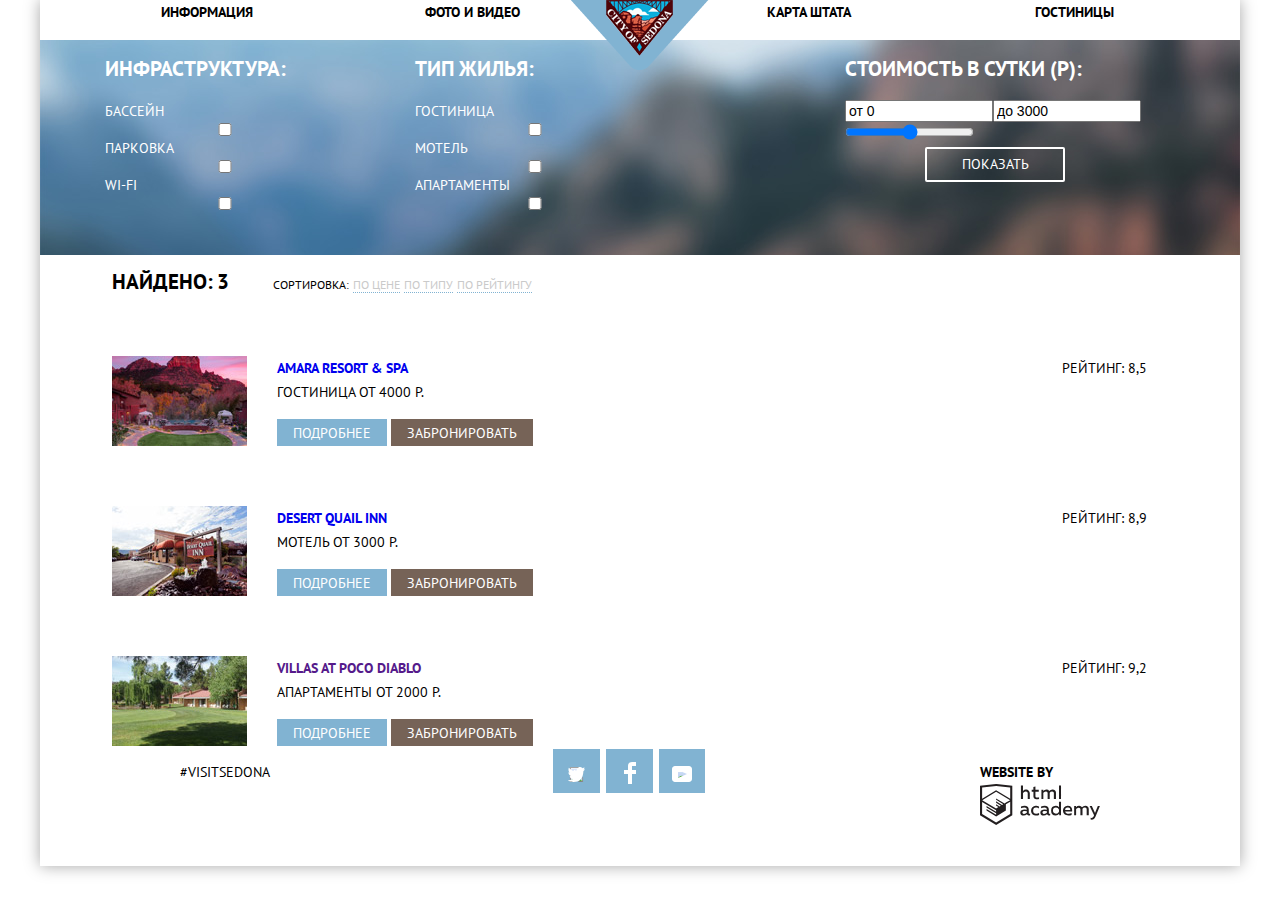
==== commit fba8dd99: "Центровка+тень" ====
--- a/hotels.html
+++ b/hotels.html
@@ -6,8 +6,10 @@
 		<link href="https://fonts.googleapis.com/css?family=PT+Sans:400,700&amp;subset=cyrillic" rel="stylesheet">
 		<link href="css/normalize.css" rel="stylesheet">
         <link rel="stylesheet" href="css/style.css">
-    </head>    
+    </head> 
+	
 	<body>
+		<div class="body-container">
 		<header class="main-header">
 				<nav class="main-nav">
 						
@@ -140,5 +142,7 @@
 				<span class="visually-hidden">HTML Academy</span></a>
 		</p>
     </footer>
+	</div>	
 	</body>
+		
 </html>	--- a/css/style.css
+++ b/css/style.css
@@ -11,6 +11,14 @@
 
 	background-color: #ffffff;
 	
+}
+
+.body-container
+
+{
+width: 1200px;	
+margin: 0 auto;
+box-shadow: 0px 0px 15px 0px rgba(0,0,0,0.35);	
 }
 
 .visually-hidden
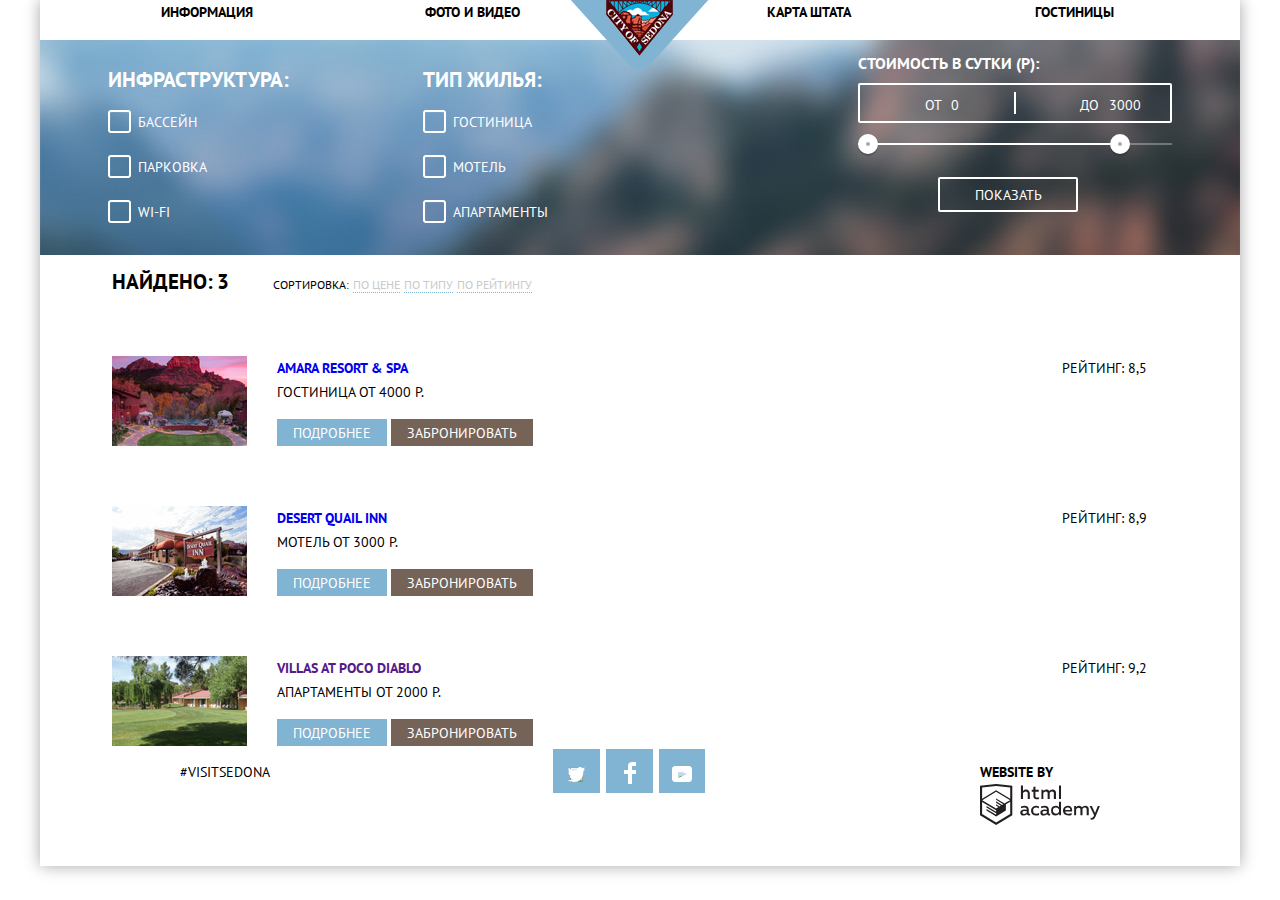
==== commit 471823b6: "Final" ====
--- a/hotels.html
+++ b/hotels.html
@@ -38,37 +38,46 @@
 			<form action="" method="get" class="hotel-search-form">
 				<div class="infrastructure">
 					<h2 class="infrastructure-header">Инфраструктура:</h2>
-					<label for="pool-checkbox">Бассейн</label>
-					<input type="checkbox" name="pool" id="pool-checkbox">
-					<label for="parking-checkbox">Парковка</label>
-					<input type="checkbox" name="parking" id="parking-checkbox">
-					<label for="wifi-checkbox">WI-FI</label>
-					<input type="checkbox" name="wifi" id="wifi-checkbox">
+					<input class="check" type="checkbox" name="pool" id="poolcheckbox">
+					<label class="box" for="poolcheckbox">Бассейн</label>
+					
+					<input class="check" type="checkbox" name="parking" id="parkingcheckbox">
+					<label class="box" for="parkingcheckbox">Парковка</label>
+					
+					<input class="check" type="checkbox" name="wifi" id="wificheckbox">
+					<label class="box" for="wificheckbox">WI-FI</label>
+					
 				</div>
 				
 				<div class="housing-type">
 					<h2 class="housing-type-header">Тип жилья:</h2>
-					<label for="hotel-checkbox">Гостиница</label>
 					<input type="checkbox" name="hotel" id="hotel-checkbox">
-					<label for="motel-checkbox">Мотель</label>
+					<label class="box" for="hotel-checkbox">Гостиница</label>
 					<input type="checkbox" name="motel" id="motel-checkbox">
-					<label for="apartments-checkbox">Апартаменты</label>
+					<label class="box" for="motel-checkbox">Мотель</label>
 					<input type="checkbox" name="apartments" id="apartments-checkbox">
+					<label class="box" for="apartments-checkbox">Апартаменты</label>
+					
 				</div>
 				
-				<div class="cost-per-day">
-					<h2>Стоимость в сутки (р):</h2>
+				<div class="filter-range">
+					<h2 class="filter-header">Стоимость в сутки (р):</h2>
 						<div class="slider-text">
-							<label>
-								<input type="text" value="от 0">
+							<label class="min-price">от
+								<input type="text" value=" 0">
 							</label>
-							<label>
-								<input type="text" value="до 3000">	
+							<label class="max-price">до
+								<input type="text" value=" 3000">	
 							</label>
-						</div>
-						<label class="slider">
-							<input type="range" min="0" max="10000" step="100" name="slider">
-						</label>	
+						</div>	
+					<div class="range-controls">
+						<div class="scale">
+          					<div class="bar"></div>
+        				</div>
+					
+						<div class="range-toggle range-toggle-min"></div>
+        				<div class="range-toggle range-toggle-max"></div>
+					</div>	
 					<input type=submit value="Показать" class="button-show">
 				</div>
 			</form>	
@@ -138,7 +147,7 @@
       		</div>
       	<p class="footer-copyright">
 			<b>Website by</b> 
-			<a href="https://htmlacademy.ru/intensive/htmlcss"><svg id="Layer_1" data-name="Layer 1" xmlns="http://www.w3.org/2000/svg" viewBox="0 0 108.08 36.85"><title>logo-htmlacademy-small1</title><path d="M44.61,26.88a2,2,0,0,0,.55-0.1v1.33a3.25,3.25,0,0,1-1.18.21,1.67,1.67,0,0,1-1.67-1,4.84,4.84,0,0,1-3.14,1.08c-1.51,0-2.91-.83-2.91-2.55,0-2.13,2-2.79,3.71-2.79a11.08,11.08,0,0,1,2.17.25v-0.3c0-1-.76-1.77-2.19-1.77a7.42,7.42,0,0,0-3,.64v-1.7a10.21,10.21,0,0,1,3.19-.55c2.36,0,3.81,1.12,3.81,3.65v3a0.54,0.54,0,0,0,.49.59h0.17Zm-6.44-1.13A1.35,1.35,0,0,0,39.63,27h0.11a3.39,3.39,0,0,0,2.41-1V24.58a9.72,9.72,0,0,0-1.81-.21c-1,0-2.16.33-2.16,1.38h0Zm12.36-6.11a5,5,0,0,1,2.57.64V22a4.08,4.08,0,0,0-2.3-.7,2.75,2.75,0,1,0,0,5.49,5,5,0,0,0,2.43-.64v1.71a6.27,6.27,0,0,1-2.76.57A4.21,4.21,0,0,1,46,24.51q0-.21,0-0.41a4.32,4.32,0,0,1,4.18-4.46h0.38Zm12.17,7.24a2,2,0,0,0,.55-0.1v1.33a3.25,3.25,0,0,1-1.18.21,1.67,1.67,0,0,1-1.67-1,4.84,4.84,0,0,1-3.14,1.08c-1.51,0-2.91-.83-2.91-2.55,0-2.13,2-2.79,3.71-2.79a11.08,11.08,0,0,1,2.17.25v-0.3c0-1-.76-1.77-2.19-1.77a7.42,7.42,0,0,0-3,.64v-1.7a10.21,10.21,0,0,1,3.19-.55c2.36,0,3.81,1.12,3.81,3.65v3a0.54,0.54,0,0,0,.49.59h0.17Zm-6.44-1.13A1.35,1.35,0,0,0,57.73,27h0.11a3.39,3.39,0,0,0,2.41-1V24.58a9.72,9.72,0,0,0-1.81-.21c-1.06,0-2.16.33-2.16,1.38h0ZM73,16V28.2H71.35V26.88a3.88,3.88,0,0,1-3.19,1.54,4.4,4.4,0,0,1,0-8.78,3.81,3.81,0,0,1,3,1.3V16H73Zm-4.53,5.22a2.76,2.76,0,1,0,0,5.52A2.86,2.86,0,0,0,71.15,25V23A2.91,2.91,0,0,0,68.49,21.27ZM79,19.64c3.31,0,4.46,2.68,3.92,5.09H76.7c0.21,1.5,1.67,2.11,3.19,2.11a6.11,6.11,0,0,0,2.64-.59v1.6a7.14,7.14,0,0,1-3,.57C77,28.42,74.78,27,74.78,24a4.18,4.18,0,0,1,4-4.39H79Zm0.09,1.54a2.28,2.28,0,0,0-2.44,2.1v0.06H81.3A2,2,0,0,0,79.13,21.18Zm5.73,7V19.87h1.65v1a3.81,3.81,0,0,1,2.78-1.27A2.86,2.86,0,0,1,91.89,21a4.12,4.12,0,0,1,2.91-1.33A3.06,3.06,0,0,1,98,23V28.2h-1.9V23.05a1.59,1.59,0,0,0-1.42-1.75H94.42a2.8,2.8,0,0,0-2.07,1.12V28.2h-1.9V23.05A1.59,1.59,0,0,0,89,21.31H88.8a3,3,0,0,0-2.21,1.29v5.63H84.86Zm21.31-8.33h1.9l-3.91,9.46c-0.9,2.17-2.09,2.86-3.35,2.86a4.76,4.76,0,0,1-1.1-.14V30.46a2.86,2.86,0,0,0,.85.12c0.9,0,1.58-.64,2.07-1.9l0.17-.42-4-8.4h2l2.86,6.29ZM38.73,1.46V6.22a3.81,3.81,0,0,1,2.7-1.14,3.25,3.25,0,0,1,3.44,3.4v5.15H43V8.72a1.81,1.81,0,0,0-1.61-2h-0.3a2.93,2.93,0,0,0-2.32,1.39v5.52h-1.9V1.46h1.9ZM49.94,2.31v3h3V6.91h-3v3.81c0,1.1.5,1.46,1.58,1.46a4.49,4.49,0,0,0,1.69-.33v1.6A6.8,6.8,0,0,1,51,13.8a2.55,2.55,0,0,1-2.86-2.74V6.89H46.58V5.26h1.5V2.74Zm5.4,11.31V5.28H57v1A3.81,3.81,0,0,1,59.77,5a2.86,2.86,0,0,1,2.6,1.33A4.12,4.12,0,0,1,65.28,5,3.06,3.06,0,0,1,68.44,8.4v5.21h-1.9V8.46a1.59,1.59,0,0,0-1.42-1.75H64.89a2.8,2.8,0,0,0-2.07,1.12v5.78h-1.9V8.46A1.59,1.59,0,0,0,59.5,6.71H59.27A3,3,0,0,0,57.06,8v5.63H55.34ZM71.17,1.45H73V13.6H71.17V1.45ZM14.71,0H14.55L0,1.54V28.21l14.55,8.66,14.55-8.66V1.54Zm12.5,27.1L14.55,34.64,1.9,27.12V16.18l12.59,7.5V25L5.86,19.9v1.31l8.68,5.21v1.39L5.87,22.65V24l8.68,5.21,8.75-5.24V18.31L27.2,16V27.12Zm0-12.53-3.48,2-1.6,1L14.51,13v1.31L21,18.23H21l-0.14.09-1,.54-5.37-3.2V17l4.24,2.52-1,.67-3.2-1.9v1.31l2.1,1.24L14.5,22.1,2,14.65,14.51,7.11Zm0-1.32L14.49,5.76,1.91,13.25v-10L14.56,1.92,27.21,3.25v10h0Z" transform="translate(0 -0.02)" fill="#231f20"/></svg>
+			<a href="https://htmlacademy.ru/intensive/htmlcss"><svg id="Layer_1" data-name="Layer 1" xmlns="http://www.w3.org/2000/svg" viewBox="0 0 108.08 36.85"><title>logo-htmlacademy-small1</title><path  class="academy-logo" d="M44.61,26.88a2,2,0,0,0,.55-0.1v1.33a3.25,3.25,0,0,1-1.18.21,1.67,1.67,0,0,1-1.67-1,4.84,4.84,0,0,1-3.14,1.08c-1.51,0-2.91-.83-2.91-2.55,0-2.13,2-2.79,3.71-2.79a11.08,11.08,0,0,1,2.17.25v-0.3c0-1-.76-1.77-2.19-1.77a7.42,7.42,0,0,0-3,.64v-1.7a10.21,10.21,0,0,1,3.19-.55c2.36,0,3.81,1.12,3.81,3.65v3a0.54,0.54,0,0,0,.49.59h0.17Zm-6.44-1.13A1.35,1.35,0,0,0,39.63,27h0.11a3.39,3.39,0,0,0,2.41-1V24.58a9.72,9.72,0,0,0-1.81-.21c-1,0-2.16.33-2.16,1.38h0Zm12.36-6.11a5,5,0,0,1,2.57.64V22a4.08,4.08,0,0,0-2.3-.7,2.75,2.75,0,1,0,0,5.49,5,5,0,0,0,2.43-.64v1.71a6.27,6.27,0,0,1-2.76.57A4.21,4.21,0,0,1,46,24.51q0-.21,0-0.41a4.32,4.32,0,0,1,4.18-4.46h0.38Zm12.17,7.24a2,2,0,0,0,.55-0.1v1.33a3.25,3.25,0,0,1-1.18.21,1.67,1.67,0,0,1-1.67-1,4.84,4.84,0,0,1-3.14,1.08c-1.51,0-2.91-.83-2.91-2.55,0-2.13,2-2.79,3.71-2.79a11.08,11.08,0,0,1,2.17.25v-0.3c0-1-.76-1.77-2.19-1.77a7.42,7.42,0,0,0-3,.64v-1.7a10.21,10.21,0,0,1,3.19-.55c2.36,0,3.81,1.12,3.81,3.65v3a0.54,0.54,0,0,0,.49.59h0.17Zm-6.44-1.13A1.35,1.35,0,0,0,57.73,27h0.11a3.39,3.39,0,0,0,2.41-1V24.58a9.72,9.72,0,0,0-1.81-.21c-1.06,0-2.16.33-2.16,1.38h0ZM73,16V28.2H71.35V26.88a3.88,3.88,0,0,1-3.19,1.54,4.4,4.4,0,0,1,0-8.78,3.81,3.81,0,0,1,3,1.3V16H73Zm-4.53,5.22a2.76,2.76,0,1,0,0,5.52A2.86,2.86,0,0,0,71.15,25V23A2.91,2.91,0,0,0,68.49,21.27ZM79,19.64c3.31,0,4.46,2.68,3.92,5.09H76.7c0.21,1.5,1.67,2.11,3.19,2.11a6.11,6.11,0,0,0,2.64-.59v1.6a7.14,7.14,0,0,1-3,.57C77,28.42,74.78,27,74.78,24a4.18,4.18,0,0,1,4-4.39H79Zm0.09,1.54a2.28,2.28,0,0,0-2.44,2.1v0.06H81.3A2,2,0,0,0,79.13,21.18Zm5.73,7V19.87h1.65v1a3.81,3.81,0,0,1,2.78-1.27A2.86,2.86,0,0,1,91.89,21a4.12,4.12,0,0,1,2.91-1.33A3.06,3.06,0,0,1,98,23V28.2h-1.9V23.05a1.59,1.59,0,0,0-1.42-1.75H94.42a2.8,2.8,0,0,0-2.07,1.12V28.2h-1.9V23.05A1.59,1.59,0,0,0,89,21.31H88.8a3,3,0,0,0-2.21,1.29v5.63H84.86Zm21.31-8.33h1.9l-3.91,9.46c-0.9,2.17-2.09,2.86-3.35,2.86a4.76,4.76,0,0,1-1.1-.14V30.46a2.86,2.86,0,0,0,.85.12c0.9,0,1.58-.64,2.07-1.9l0.17-.42-4-8.4h2l2.86,6.29ZM38.73,1.46V6.22a3.81,3.81,0,0,1,2.7-1.14,3.25,3.25,0,0,1,3.44,3.4v5.15H43V8.72a1.81,1.81,0,0,0-1.61-2h-0.3a2.93,2.93,0,0,0-2.32,1.39v5.52h-1.9V1.46h1.9ZM49.94,2.31v3h3V6.91h-3v3.81c0,1.1.5,1.46,1.58,1.46a4.49,4.49,0,0,0,1.69-.33v1.6A6.8,6.8,0,0,1,51,13.8a2.55,2.55,0,0,1-2.86-2.74V6.89H46.58V5.26h1.5V2.74Zm5.4,11.31V5.28H57v1A3.81,3.81,0,0,1,59.77,5a2.86,2.86,0,0,1,2.6,1.33A4.12,4.12,0,0,1,65.28,5,3.06,3.06,0,0,1,68.44,8.4v5.21h-1.9V8.46a1.59,1.59,0,0,0-1.42-1.75H64.89a2.8,2.8,0,0,0-2.07,1.12v5.78h-1.9V8.46A1.59,1.59,0,0,0,59.5,6.71H59.27A3,3,0,0,0,57.06,8v5.63H55.34ZM71.17,1.45H73V13.6H71.17V1.45ZM14.71,0H14.55L0,1.54V28.21l14.55,8.66,14.55-8.66V1.54Zm12.5,27.1L14.55,34.64,1.9,27.12V16.18l12.59,7.5V25L5.86,19.9v1.31l8.68,5.21v1.39L5.87,22.65V24l8.68,5.21,8.75-5.24V18.31L27.2,16V27.12Zm0-12.53-3.48,2-1.6,1L14.51,13v1.31L21,18.23H21l-0.14.09-1,.54-5.37-3.2V17l4.24,2.52-1,.67-3.2-1.9v1.31l2.1,1.24L14.5,22.1,2,14.65,14.51,7.11Zm0-1.32L14.49,5.76,1.91,13.25v-10L14.56,1.92,27.21,3.25v10h0Z" transform="translate(0 -0.02)" fill="#231f20"/></svg>
 				<span class="visually-hidden">HTML Academy</span></a>
 		</p>
     </footer>
--- a/css/style.css
+++ b/css/style.css
@@ -275,7 +275,8 @@
 
 .interestheader
 {
-font-size: 30px;	
+font-size: 30px;
+line-height: 36px;	
 }
 
 .map-section p
@@ -313,6 +314,7 @@
 	flex-direction: column;
 	align-items: center;
 	vertical-align: top;
+	z-index: -1;
 }
 
 .hotel-search
@@ -324,6 +326,18 @@
 	height: 400px;
 	background-color: white;
 	padding: 55px 50px 60px 50px; 
+	justify-content: space-between;
+	font-weight: bold;
+}
+
+.hotel-search input{
+	font: inherit;
+	text-transform: uppercase;
+	background-color: #f2f2f2;
+	border: none;
+	margin-right: 15px;
+	
+	
 }
 
 .button-find
@@ -347,11 +361,13 @@
 
 .main-footer
 {
+	
+	
 	width: 1200px;
 	height: 120px;
 	display: flex;
 	justify-content: space-around;
-	
+	background-color: rgba(255, 255, 255, 0.9);
 	
 	
 }
@@ -369,6 +385,16 @@
 	text-align: center;
 	background-color: #81b3d2;
 	vertical-align: middle;
+}
+
+.social-button:hover
+{
+	background-color: #669ec0;
+}
+
+.social-button:active
+{
+	background-color: #5496bd;
 }
 
 .twitter
@@ -402,11 +428,16 @@
 	background-color: white;
 }
 
-
-
-
-
-/*страница поиска отелей*/
+.academy-logo:hover
+{
+	fill: #81b3d2;
+}
+
+
+
+
+
+/*страница поиска отелей[base64]*/
 
 
 .hotel-search-form
@@ -425,9 +456,12 @@
 
 .infrastructure
 {
+	
 	display: flex;
 	flex-direction: column;
 	width: 240px;
+	height: 215px;
+	justify-content: space-around;
 }
 
 .housing-type
@@ -435,33 +469,180 @@
 	display: flex;
 	flex-direction: column;
 	width: 240px;
+	height: 215px;
 	position: relative;
 	right: 60px;
-}
-
-.cost-per-day
-{
-	display: flex;
-	flex-direction: column;
-	width: 330px;
+	justify-content: space-around;
+}
+
+.infrastructure label,
+.housing-type label
+
+{
+	padding-left: 20px;
+		
 	position: relative;
-	
-}
-
-.slider-text
-{
-	display: flex;
-}
-
-.slider-text input
-{
-	width: 140px;
-}
-
-.slider
-{
-	
-}
+	top: -20px;
+	right: -10px;
+}
+
+.infrastructure input,
+.housing-type input
+
+{
+	position: relative;
+	top: -50px;
+	
+}
+
+
+
+
+
+
+.infrastructure input,
+.housing-type input
+{
+	display: none;
+}
+
+.infrastructure label:before,
+.housing-type label:before
+{
+	content: "";
+	background: url(../img/checkbox-off.png) left bottom no-repeat;
+	width: 27px;
+	height: 23px;
+	display: block;
+	position: absolute;
+	left: -10px;
+	top: 0;
+	
+}
+
+input:checked + .box:before
+{
+	background-image: url(../img/checkbox-on.png);
+}
+
+.filter-header
+{
+	margin-bottom: 9px;
+
+  font-weight: 600;
+  font-size: 16px;
+  line-height: 21px;
+}
+
+.slider-text 
+{
+  position: relative;
+  
+  height: 36px;
+  margin-bottom: 20px;
+
+  font-size: 0;
+
+  border: 2px solid #ffffff;
+  border-radius: 2px;
+}
+
+.slider-text::after 
+{
+  content: "";
+  position: absolute;
+  top: 50%;
+  left: 50%;
+
+  width: 2px;
+  height: 22px;
+
+  background: #ffffff;
+  transform: translate(-50%, -50%);
+}
+
+.slider-text label 
+{
+  display: inline-block;
+
+  font-size: 14px;
+  line-height: 38px;
+  vertical-align: top;
+
+  cursor: pointer;
+}
+
+.slider-text .min-price,
+.slider-text .max-price 
+{
+  width: 90px;
+  padding-left: 65px;
+}
+
+.slider-text input {
+  width: 50px;
+  margin: 0;
+
+  color: inherit;
+  font: inherit;
+
+  background: none;
+  border: none;
+	outline: none;
+}
+
+.range-controls 
+{
+  position: relative;
+
+  margin-bottom: 32px;
+}
+
+.range-controls .scale 
+{
+  height: 2px;
+
+  background: rgba(255, 255, 255, 0.3);
+}
+
+.range-controls .bar 
+{
+  width: 80%;
+  height: 2px;
+
+  background: #ffffff;
+}
+
+.range-toggle 
+{
+  position: absolute;
+  top: -9px;
+
+  width: 4px;
+  height: 4px;
+
+  background: #ababab;
+  border: 8px solid #ffffff;
+  border-radius: 50%;
+  box-shadow: 0 2px 1px 0 rgba(0, 1, 1, 0.2);
+  cursor: pointer;
+}
+
+.range-toggle:hover 
+{
+  background: #1c4f80;
+}
+
+.range-toggle-min
+{
+  left: 0;
+}
+
+.range-toggle-max 
+{
+  left: 80%;
+}
+
 
 .button-show
 {
@@ -505,11 +686,16 @@
 	list-style: none;
 	margin: 0;
 	padding: 0;
+	
+	
 }
 
 .search-results li
 {
-	margin-left: 6%;
+	padding-left: 6%;
+	
+
+	
 }
 
 .search-result-1,
@@ -517,6 +703,8 @@
 .search-result-3
 {
 	display: flex;
+	
+	
 }
 
 .result-1-1,
@@ -532,6 +720,7 @@
 .raiting
 {
   padding-left: 525px;
+	padding-top: 
 }
 
 .sort
@@ -575,10 +764,7 @@
 	font-weight: bold;
 }
 
-.search-results-name:visited
-{
-	list-style: none;
-}
+
 
 .search-results-name:hover,
 .search-results-name:focus
@@ -590,6 +776,11 @@
 {
 	color: #cacaca;
 	
+}
+
+.search-results-name:visited
+{
+	list-style: none;
 }
 
 .buttons
